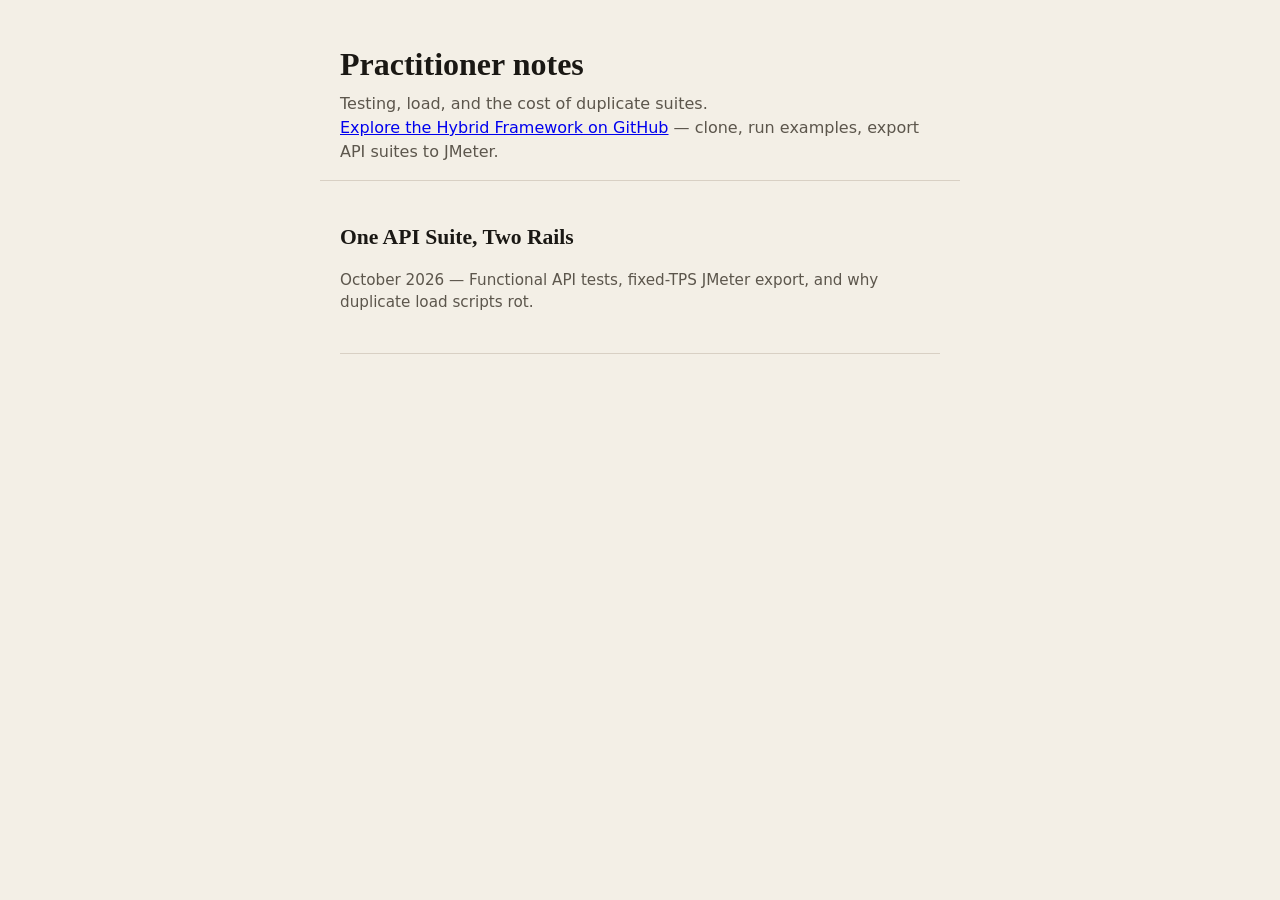
==== blog/index.html @ 1384cb2e "Add perf module, API-to-JMX export, and practitioner blog. Reuse annotated or recorded API suites fo" ====
<!DOCTYPE html>
<html lang="en">
<head>
  <meta charset="utf-8"/>
  <meta name="viewport" content="width=device-width, initial-scale=1"/>
  <title>Hybrid Framework — Practitioner notes</title>
  <link rel="stylesheet" href="styles.css"/>
</head>
<body>
  <header class="masthead">
    <h1>Practitioner notes</h1>
    <p>Testing, load, and the cost of duplicate suites.</p>
    <p><a href="https://github.com/shreenivash/HybridFramework">Explore the Hybrid Framework on GitHub</a> — clone, run examples, export API suites to JMeter.</p>
  </header>
  <main>
    <ul class="post-list">
      <li>
        <a href="posts/one-api-suite-two-rails.html">One API Suite, Two Rails</a>
        <p class="dek">October 2026 — Functional API tests, fixed-TPS JMeter export, and why duplicate load scripts rot.</p>
      </li>
    </ul>
  </main>
</body>
</html>
---- blog/styles.css ----
:root {
  --paper: #f3efe6;
  --ink: #1a1814;
  --oxide: #8c3424;
  --muted: #5c564c;
}

* {
  box-sizing: border-box;
}

body {
  margin: 0;
  background: var(--paper);
  color: var(--ink);
  font-family: "Avenir Next", "Segoe UI", system-ui, sans-serif;
  line-height: 1.5;
}

.masthead {
  max-width: 40rem;
  margin: 0 auto;
  padding: 2.5rem 1.25rem 1rem;
  border-bottom: 1px solid #d8d0c4;
}

.masthead h1 {
  font-family: "Iowan Old Style", Palatino, Georgia, serif;
  font-weight: 600;
  margin: 0 0 0.25rem;
}

.masthead p {
  margin: 0;
  color: var(--muted);
}

main {
  max-width: 40rem;
  margin: 0 auto;
  padding: 1.5rem 1.25rem 4rem;
}

article {
  font-family: "Iowan Old Style", Palatino, Georgia, serif;
  font-size: 1.125rem;
}

article h1 {
  font-size: 2rem;
  line-height: 1.2;
  margin-top: 0;
}

article h2 {
  font-size: 1.35rem;
  margin-top: 2rem;
  color: var(--oxide);
}

article p,
article li {
  margin: 0 0 1rem;
}

article ul {
  padding-left: 1.25rem;
}

article strong {
  color: var(--oxide);
}

article em {
  font-style: italic;
}

.post-list {
  list-style: none;
  padding: 0;
}

.post-list li {
  margin-bottom: 1.5rem;
  padding-bottom: 1.5rem;
  border-bottom: 1px solid #d8d0c4;
}

.post-list a {
  color: var(--ink);
  text-decoration: none;
  font-family: "Iowan Old Style", Palatino, Georgia, serif;
  font-size: 1.35rem;
  font-weight: 600;
}

.post-list a:hover {
  color: var(--oxide);
}

.dek {
  color: var(--muted);
  font-size: 0.95rem;
}

.toolbar {
  display: flex;
  flex-wrap: wrap;
  gap: 0.5rem;
  margin: 1.5rem 0;
  font-family: "Avenir Next", "Segoe UI", sans-serif;
  font-size: 0.85rem;
}

.toolbar button {
  background: var(--ink);
  color: var(--paper);
  border: none;
  padding: 0.45rem 0.75rem;
  cursor: pointer;
  border-radius: 2px;
}

.toolbar button:hover {
  background: var(--oxide);
}

.toolbar .status {
  color: var(--muted);
  align-self: center;
}

figure {
  margin: 2rem 0;
}

figure img {
  width: 100%;
  aspect-ratio: 16 / 9;
  object-fit: cover;
  border: 1px solid #d8d0c4;
}

figcaption {
  font-size: 0.9rem;
  color: var(--muted);
  margin-top: 0.5rem;
  font-family: "Avenir Next", "Segoe UI", sans-serif;
}

.no-medium {
  /* excluded from Medium paste */
}

article pre.code-block {
  background: #1e1e1e;
  color: #e8e6e0;
  padding: 1rem 1.1rem;
  border-radius: 6px;
  overflow-x: auto;
  font-family: ui-monospace, "SF Mono", Menlo, monospace;
  font-size: 0.8rem;
  line-height: 1.45;
  border: 1px solid #d8d0c4;
}

article pre.code-block code {
  white-space: pre;
}
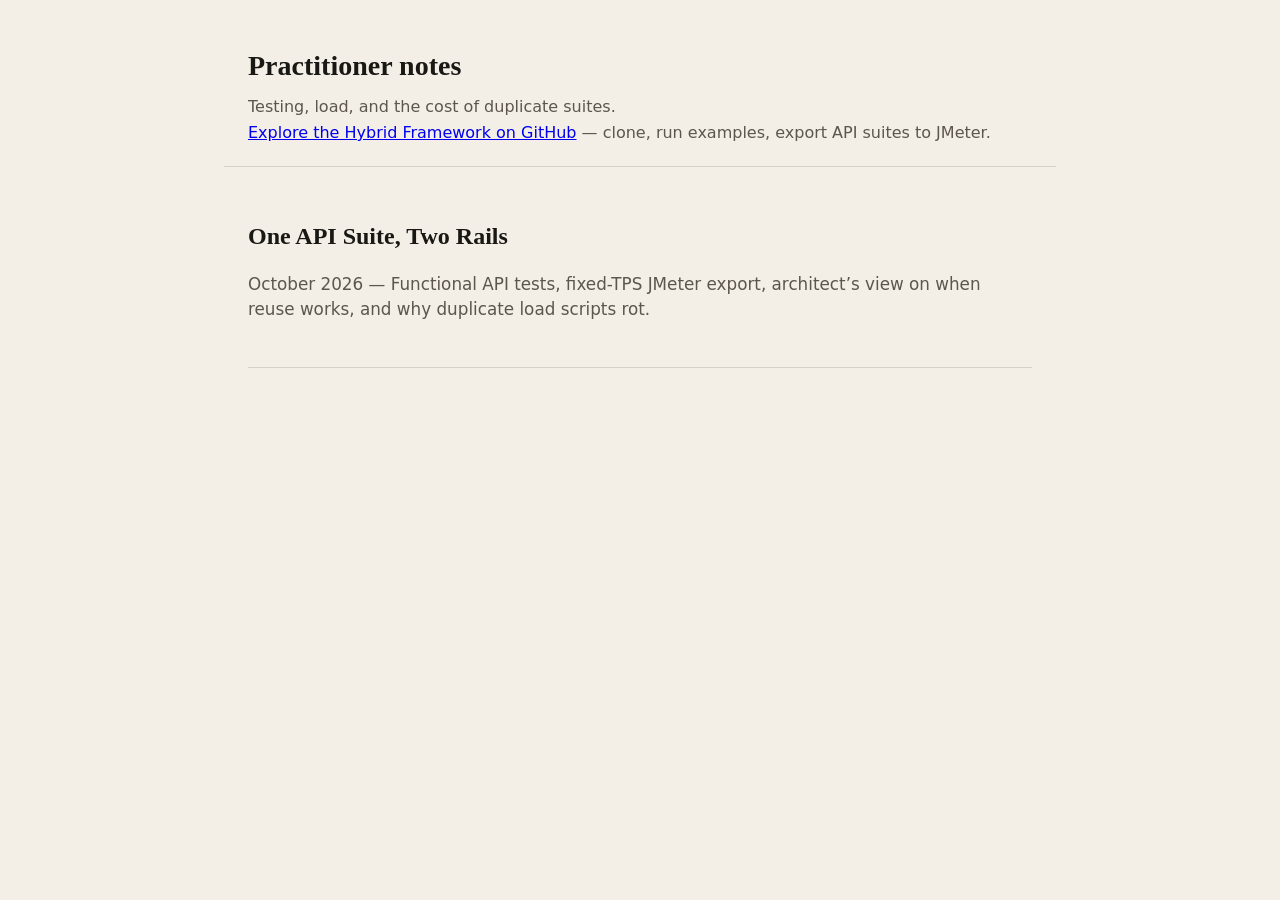
==== commit 692a5748: "Enlarge blog typography and add architect assessment. Widen layout, expand the article with governan" ====
--- a/blog/index.html
+++ b/blog/index.html
@@ -16,7 +16,7 @@
     <ul class="post-list">
       <li>
         <a href="posts/one-api-suite-two-rails.html">One API Suite, Two Rails</a>
-        <p class="dek">October 2026 — Functional API tests, fixed-TPS JMeter export, and why duplicate load scripts rot.</p>
+        <p class="dek">October 2026 — Functional API tests, fixed-TPS JMeter export, architect’s view on when reuse works, and why duplicate load scripts rot.</p>
       </li>
     </ul>
   </main>
--- a/blog/styles.css
+++ b/blog/styles.css
@@ -3,6 +3,9 @@
   --ink: #1a1814;
   --oxide: #8c3424;
   --muted: #5c564c;
+  --green: #2d5a3d;
+  --content: min(52rem, 94vw);
+  --figure: min(56rem, 96vw);
 }
 
 * {
@@ -14,65 +17,99 @@
   background: var(--paper);
   color: var(--ink);
   font-family: "Avenir Next", "Segoe UI", system-ui, sans-serif;
-  line-height: 1.5;
+  font-size: 18px;
+  line-height: 1.6;
 }
 
 .masthead {
-  max-width: 40rem;
+  max-width: var(--content);
   margin: 0 auto;
-  padding: 2.5rem 1.25rem 1rem;
+  padding: 2.75rem 1.5rem 1.25rem;
   border-bottom: 1px solid #d8d0c4;
 }
 
 .masthead h1 {
   font-family: "Iowan Old Style", Palatino, Georgia, serif;
   font-weight: 600;
-  margin: 0 0 0.25rem;
+  font-size: 1.75rem;
+  margin: 0 0 0.35rem;
 }
 
 .masthead p {
   margin: 0;
   color: var(--muted);
+  font-size: 1rem;
 }
 
 main {
-  max-width: 40rem;
+  max-width: var(--content);
   margin: 0 auto;
-  padding: 1.5rem 1.25rem 4rem;
+  padding: 2rem 1.5rem 5rem;
 }
 
 article {
   font-family: "Iowan Old Style", Palatino, Georgia, serif;
-  font-size: 1.125rem;
+  font-size: 1.28rem;
+  line-height: 1.65;
 }
 
 article h1 {
-  font-size: 2rem;
-  line-height: 1.2;
+  font-size: clamp(2.1rem, 5vw, 2.85rem);
+  line-height: 1.15;
   margin-top: 0;
+  margin-bottom: 1.25rem;
+  letter-spacing: -0.02em;
+}
+
+article .lede {
+  font-size: 1.35rem;
+  line-height: 1.55;
+  color: var(--ink);
 }
 
 article h2 {
+  font-size: 1.75rem;
+  margin-top: 2.75rem;
+  margin-bottom: 0.75rem;
+  color: var(--oxide);
+  line-height: 1.25;
+}
+
+article h3 {
   font-size: 1.35rem;
-  margin-top: 2rem;
-  color: var(--oxide);
+  margin-top: 1.75rem;
+  margin-bottom: 0.5rem;
+  color: var(--ink);
+  font-family: "Avenir Next", "Segoe UI", system-ui, sans-serif;
+  font-weight: 600;
 }
 
 article p,
 article li {
-  margin: 0 0 1rem;
-}
-
-article ul {
-  padding-left: 1.25rem;
+  margin: 0 0 1.15rem;
+}
+
+article ul,
+article ol {
+  padding-left: 1.5rem;
+  margin-bottom: 1.25rem;
 }
 
 article strong {
   color: var(--oxide);
+  font-weight: 600;
 }
 
 article em {
   font-style: italic;
+}
+
+article code {
+  font-family: ui-monospace, "SF Mono", Menlo, monospace;
+  font-size: 0.88em;
+  background: rgba(26, 24, 20, 0.06);
+  padding: 0.12em 0.35em;
+  border-radius: 3px;
 }
 
 .post-list {
@@ -81,8 +118,8 @@
 }
 
 .post-list li {
-  margin-bottom: 1.5rem;
-  padding-bottom: 1.5rem;
+  margin-bottom: 1.75rem;
+  padding-bottom: 1.75rem;
   border-bottom: 1px solid #d8d0c4;
 }
 
@@ -90,7 +127,7 @@
   color: var(--ink);
   text-decoration: none;
   font-family: "Iowan Old Style", Palatino, Georgia, serif;
-  font-size: 1.35rem;
+  font-size: 1.5rem;
   font-weight: 600;
 }
 
@@ -100,25 +137,27 @@
 
 .dek {
   color: var(--muted);
-  font-size: 0.95rem;
+  font-size: 1.05rem;
+  line-height: 1.5;
 }
 
 .toolbar {
   display: flex;
   flex-wrap: wrap;
-  gap: 0.5rem;
-  margin: 1.5rem 0;
+  gap: 0.65rem;
+  margin: 1.75rem 0;
   font-family: "Avenir Next", "Segoe UI", sans-serif;
-  font-size: 0.85rem;
+  font-size: 0.95rem;
 }
 
 .toolbar button {
   background: var(--ink);
   color: var(--paper);
   border: none;
-  padding: 0.45rem 0.75rem;
+  padding: 0.55rem 1rem;
   cursor: pointer;
-  border-radius: 2px;
+  border-radius: 4px;
+  font-size: 0.95rem;
 }
 
 .toolbar button:hover {
@@ -131,21 +170,26 @@
 }
 
 figure {
-  margin: 2rem 0;
+  margin: 2.5rem auto;
+  max-width: var(--figure);
+  width: 100%;
 }
 
 figure img {
+  display: block;
   width: 100%;
-  aspect-ratio: 16 / 9;
-  object-fit: cover;
+  height: auto;
   border: 1px solid #d8d0c4;
+  background: var(--paper);
+  border-radius: 4px;
 }
 
 figcaption {
-  font-size: 0.9rem;
-  color: var(--muted);
-  margin-top: 0.5rem;
+  font-size: 1.05rem;
+  color: var(--muted);
+  margin-top: 0.75rem;
   font-family: "Avenir Next", "Segoe UI", sans-serif;
+  line-height: 1.45;
 }
 
 .no-medium {
@@ -155,15 +199,89 @@
 article pre.code-block {
   background: #1e1e1e;
   color: #e8e6e0;
-  padding: 1rem 1.1rem;
-  border-radius: 6px;
+  padding: 1.25rem 1.35rem;
+  border-radius: 8px;
   overflow-x: auto;
   font-family: ui-monospace, "SF Mono", Menlo, monospace;
-  font-size: 0.8rem;
-  line-height: 1.45;
+  font-size: 0.92rem;
+  line-height: 1.5;
   border: 1px solid #d8d0c4;
+  margin: 1.5rem 0;
 }
 
 article pre.code-block code {
   white-space: pre;
 }
+
+.callout {
+  margin: 2rem 0;
+  padding: 1.5rem 1.75rem;
+  border-radius: 8px;
+  border: 2px solid var(--oxide);
+  background: #fff;
+  font-family: "Avenir Next", "Segoe UI", system-ui, sans-serif;
+  font-size: 1.05rem;
+  line-height: 1.55;
+}
+
+.callout h2 {
+  margin-top: 0;
+  font-size: 1.45rem;
+  color: var(--oxide);
+}
+
+.callout.architect {
+  border-color: var(--green);
+}
+
+.callout.architect h2 {
+  color: var(--green);
+}
+
+.callout p:last-child {
+  margin-bottom: 0;
+}
+
+.compare-table {
+  width: 100%;
+  border-collapse: collapse;
+  font-family: "Avenir Next", "Segoe UI", sans-serif;
+  font-size: 0.95rem;
+  margin: 1.5rem 0 2rem;
+  background: #fff;
+  border: 1px solid #d8d0c4;
+  border-radius: 6px;
+  overflow: hidden;
+}
+
+.compare-table th,
+.compare-table td {
+  padding: 0.65rem 0.85rem;
+  text-align: left;
+  border-bottom: 1px solid #e8e2d8;
+  vertical-align: top;
+}
+
+.compare-table th {
+  background: var(--ink);
+  color: var(--paper);
+  font-weight: 600;
+}
+
+.compare-table tr:last-child td {
+  border-bottom: none;
+}
+
+.compare-table tbody tr:nth-child(even) {
+  background: rgba(243, 239, 230, 0.6);
+}
+
+@media (max-width: 640px) {
+  .compare-table {
+    font-size: 0.85rem;
+  }
+  .compare-table th,
+  .compare-table td {
+    padding: 0.5rem;
+  }
+}
